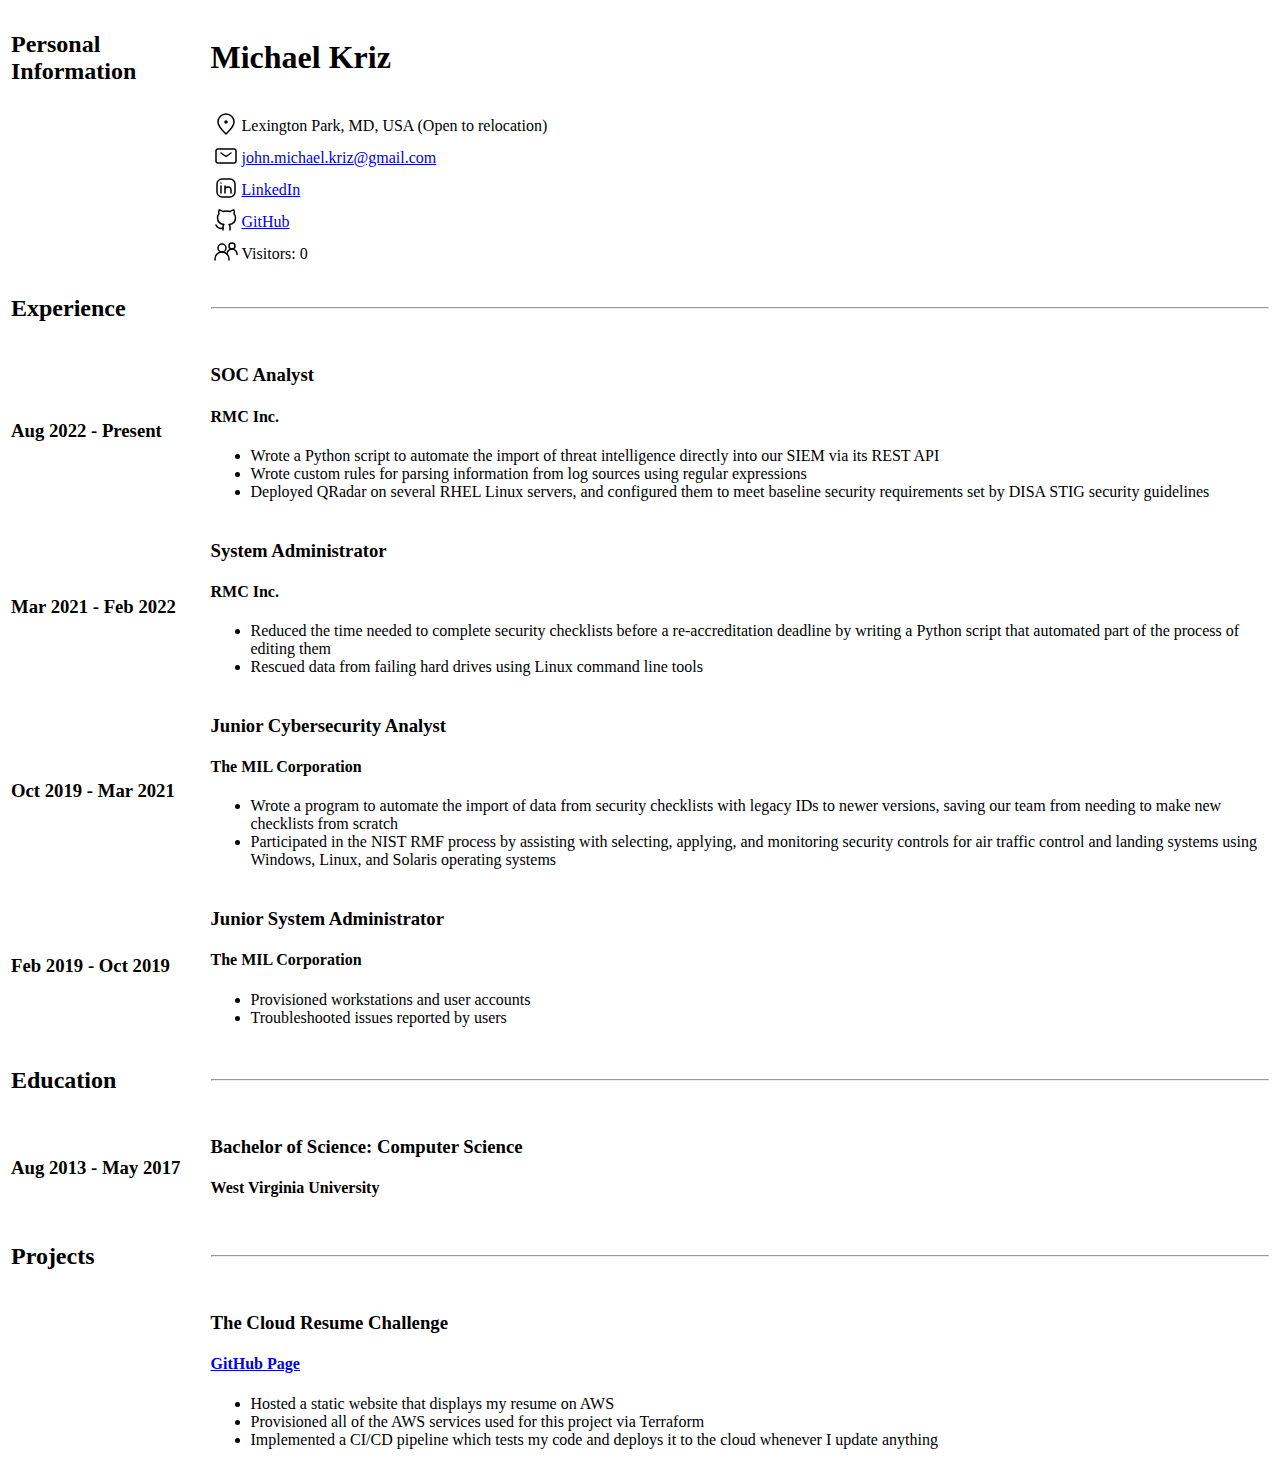
==== frontend/index.html @ 846b08b1 "Add icons from Iconoir" ====
<!DOCTYPE html>
<html lang="en">
  <head>
    <meta charset="UTF-8">
    <link rel="stylesheet" href="styles.css">
    <title>Michael Kriz</title>
  </head>
  <body>
    <table class="sheet">
      <tr>
        <td><h2>Personal Information</h2></td>
        <td><h1>Michael Kriz</h1></td>
      </tr>
      <tr>
        <td><div class="eventual_image"></div></td>
        <td>
          <table>
            <tr>
              <td><img class="icon" src=images/map-pin.svg alt="Location"></img></td>
              <td>Lexington Park, MD, USA (Open to relocation)</td>
            </tr>
            <tr>
              <td><img class="icon" src=images/mail.svg alt="Email"></img></td>
              <td><a href="mailto:john.michael.kriz@gmail.com">john.michael.kriz@gmail.com</a></td>
            </tr>
            <tr>
              <td><img class="icon" src=images/linkedin.svg alt="LinkedIn"></img></td>
              <td><a href="https://www.linkedin.com/in/john-michael-kriz/">LinkedIn</a></td>
            </tr>
            <tr>
              <td><img class="icon" src=images/github.svg alt="GitHub"></img></td>
              <td><a href="https://github.com/jmkriz">GitHub</a></td>
            </tr>
            <tr>
              <td><img class="icon" src=images/group.svg alt="Visitors"></img></td>
              <td>Visitors: <span id=visitor_count>0</span></td>
            </tr>
          </table>
        </td>
      </tr>
      <tr>
        <td><h2>Experience</h2></td>
        <td><hr/></td>
      </tr>
      <tr>
        <td><h3 class="date">Aug 2022 - Present</h3></td>
        <td>
          <h3>SOC Analyst</h3>
          <h4>RMC Inc.</h4>
          <ul>
            <li>Wrote a Python script to automate the import of threat intelligence directly into our SIEM via its REST API</li>
            <li>Wrote custom rules for parsing information from log sources using regular expressions</li>
            <li>Deployed QRadar on several RHEL Linux servers, and configured them to meet baseline security requirements set by DISA STIG security guidelines</li>
          </ul>
        </td>
      </tr>
      <tr>
        <td><h3 class="date">Mar 2021 - Feb 2022</h3></td>
        <td>
          <h3>System Administrator</h3>
          <h4>RMC Inc.</h4>
          <ul>
            <li>Reduced the time needed to complete security checklists before a re-accreditation deadline by writing a Python script that automated part of the process of editing them</li>
            <li>Rescued data from failing hard drives using Linux command line tools</li>
          </ul>
        </td>
      </tr>
      <tr>
        <td><h3 class="date">Oct 2019 - Mar 2021</h3></td>
        <td>
          <h3>Junior Cybersecurity Analyst</h3>
          <h4>The MIL Corporation</h4>
          <ul>
            <li>Wrote a program to automate the import of data from security checklists with legacy IDs to newer versions, saving our team from needing to make new checklists from scratch</li>
            <li>Participated in the NIST RMF process by assisting with selecting, applying, and monitoring security controls for air traffic control and landing systems using Windows, Linux, and Solaris operating systems</li>
          </ul>
        </td>
      </tr>
      <tr>
        <td><h3 class="date">Feb 2019 - Oct 2019</h3></td>
        <td>
          <h3>Junior System Administrator</h3>
          <h4>The MIL Corporation</h4>
          <ul>
            <li>Provisioned workstations and user accounts</li>
            <li>Troubleshooted issues reported by users</li>
          </ul>
        </td>
      </tr>
      <tr>
        <td><h2>Education</h2></td>
        <td><hr/></td>
      </tr>
      <tr>
        <td><h3>Aug 2013 - May 2017</h3></td>
        <td>
          <h3>Bachelor of Science: Computer Science</h3>
          <h4>West Virginia University</h4>
        </td>
      </tr>
      <tr>
        <td><h2>Projects</h2></td>
        <td><hr/></td>
      </tr>
      <tr>
        <td></td>
        <td>
          <h3>The Cloud Resume Challenge</h3>
          <h4><a href="https://github.com/jmkriz/cloud-resume-challenge">GitHub Page</a></h4>
          <ul>
            <li>Hosted a static website that displays my resume on AWS</li>
            <li>Provisioned all of the AWS services used for this project via Terraform</li>
            <li>Implemented a CI/CD pipeline which tests my code and deploys it to the cloud whenever I update anything</li>
          </ul>
        </td>
      </tr>
      <!--
      <p>You are the<div id="visitor_count">0</div>th visitor!</p>
      <script>
        const visitorCount = document.getElementById("visitor_count");
        const apiUrl = 'https://api.jmkriz.dev/visitorcount';
        const getResponse = fetch(apiUrl)
              .then(response=>response.text())
              .then(responseText=>visitorCount.innerHTML = responseText);
        fetch(apiUrl, {
            method: "POST"
        });
      </script>
        -->
    </table>
  </body>
</html>
---- frontend/styles.css ----
h1, h2, h3, h4, p {
    font-family: "Garamond", "Times New Roman", serif;
}

h1 {
    font-size: 42;
}
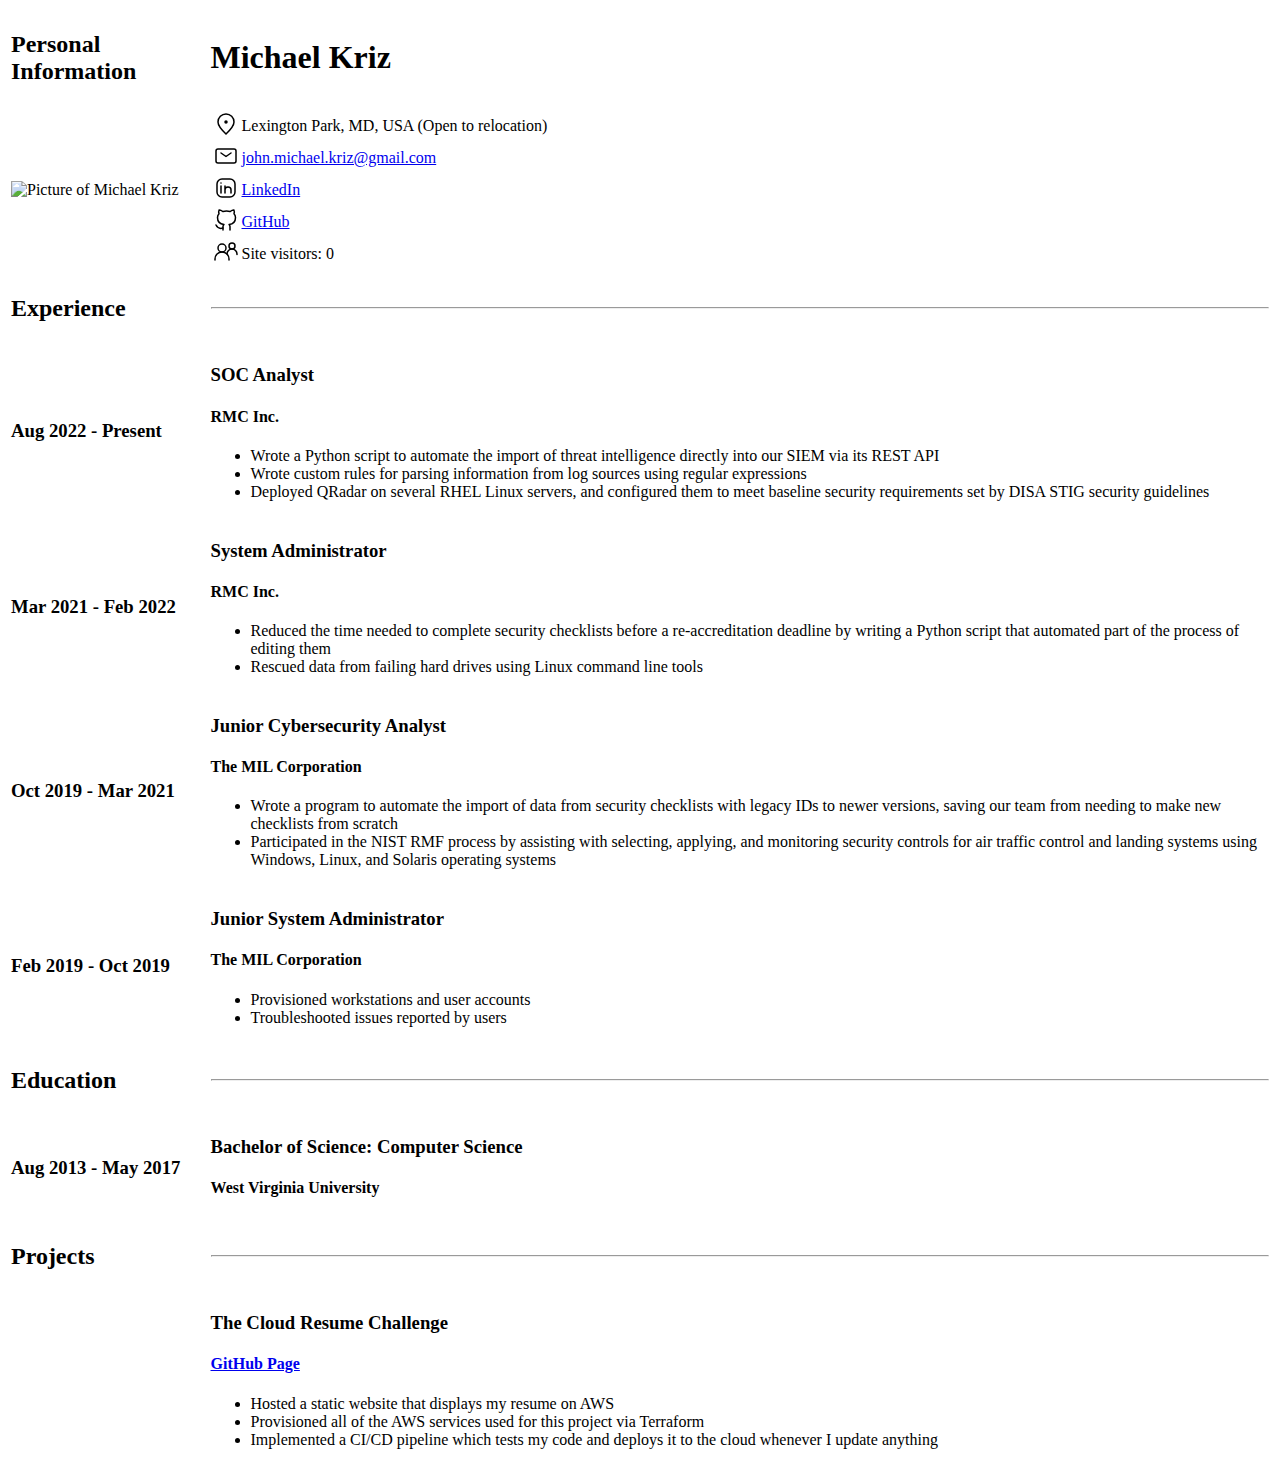
==== commit c7b6d488: "Add date class to a date" ====
--- a/frontend/index.html
+++ b/frontend/index.html
@@ -12,7 +12,7 @@
         <td><h1>Michael Kriz</h1></td>
       </tr>
       <tr>
-        <td><div class="eventual_image"></div></td>
+        <td><img class="portrait" src=images/portrait.jpg alt="Picture of Michael Kriz"></img></div></td>
         <td>
           <table>
             <tr>
@@ -33,7 +33,7 @@
             </tr>
             <tr>
               <td><img class="icon" src=images/group.svg alt="Visitors"></img></td>
-              <td>Visitors: <span id=visitor_count>0</span></td>
+              <td>Site visitors: <span id=visitor_count>0</span></td>
             </tr>
           </table>
         </td>
@@ -92,7 +92,7 @@
         <td><hr/></td>
       </tr>
       <tr>
-        <td><h3>Aug 2013 - May 2017</h3></td>
+        <td><h3 class="date">Aug 2013 - May 2017</h3></td>
         <td>
           <h3>Bachelor of Science: Computer Science</h3>
           <h4>West Virginia University</h4>
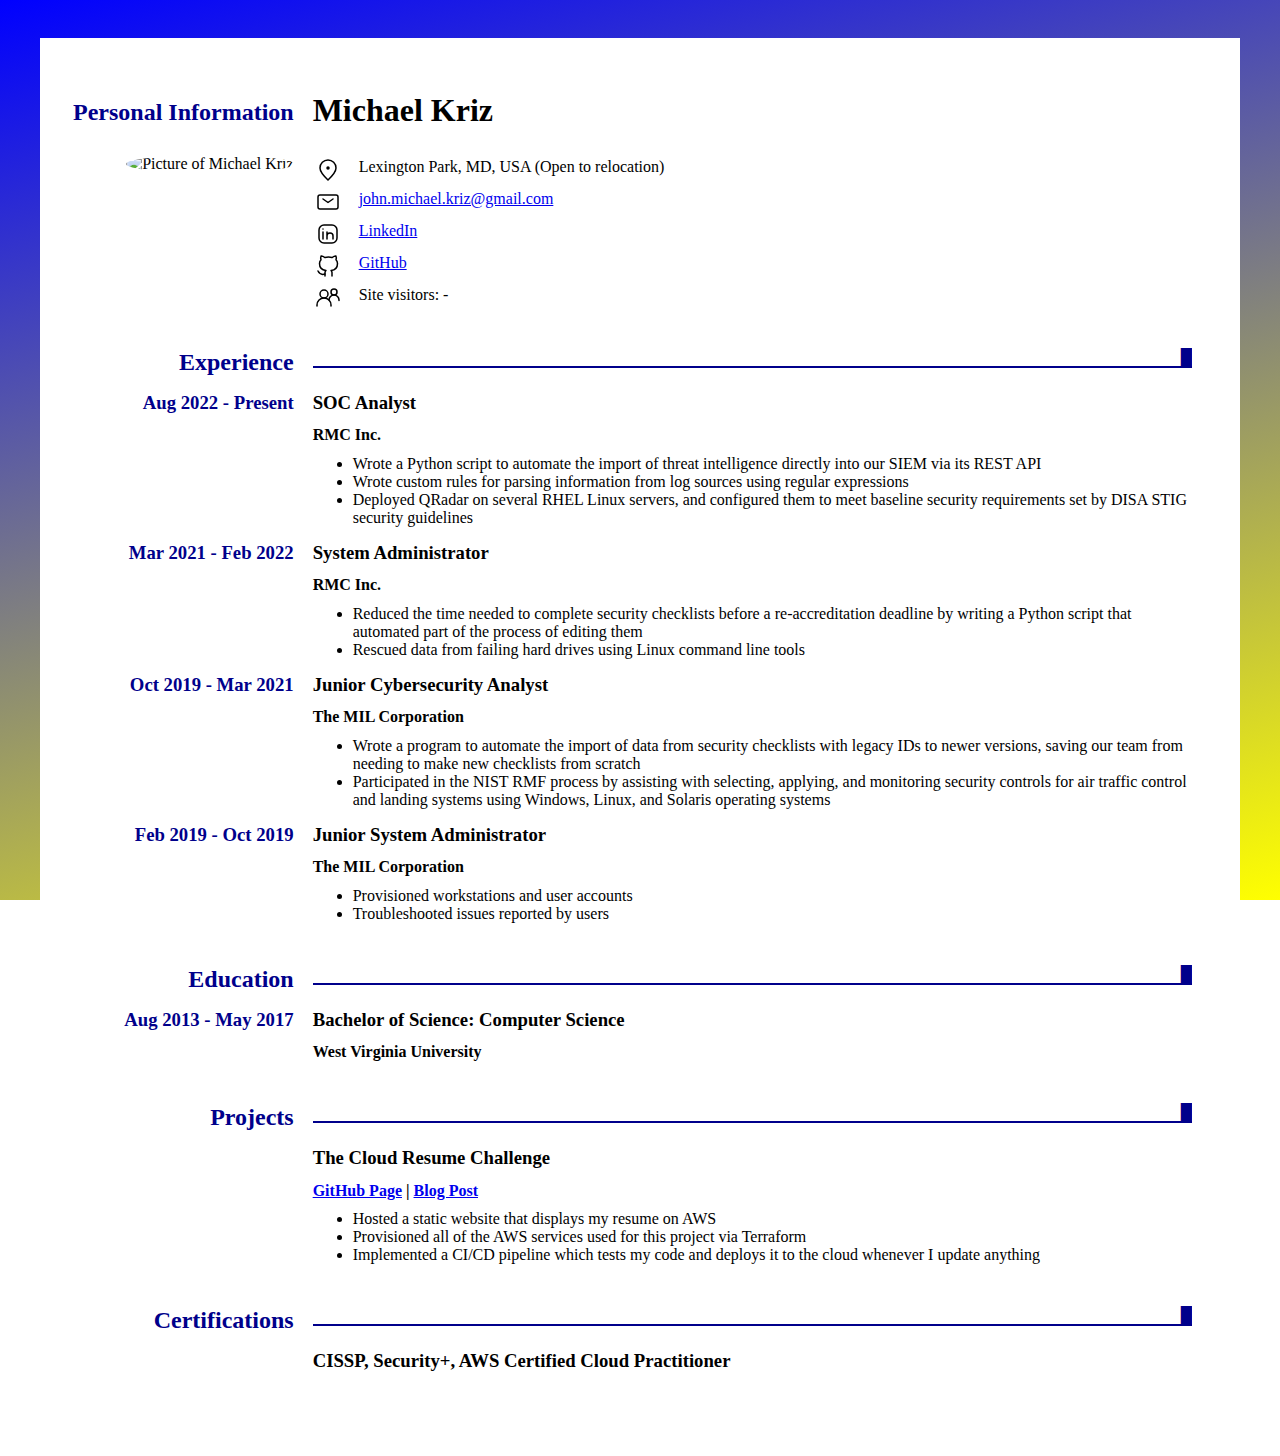
==== commit 8320e8b4: "Add link to blog post to resume" ====
--- a/frontend/index.html
+++ b/frontend/index.html
@@ -33,7 +33,7 @@
             </tr>
             <tr>
               <td><img class="icon" src=images/group.svg alt="Visitors"></img></td>
-              <td>Site visitors: <span id=visitor_count>0</span></td>
+              <td>Site visitors: <span id=visitor_count>-</span></td>
             </tr>
           </table>
         </td>
@@ -106,7 +106,7 @@
         <td></td>
         <td>
           <h3>The Cloud Resume Challenge</h3>
-          <h4><a href="https://github.com/jmkriz/cloud-resume-challenge">GitHub Page</a></h4>
+          <h4><a href="https://github.com/jmkriz/cloud-resume-challenge">GitHub Page</a> | <a href="https://dev.to/jmkriz/the-cloud-resume-challenge-19d5">Blog Post</a></h4>
           <ul>
             <li>Hosted a static website that displays my resume on AWS</li>
             <li>Provisioned all of the AWS services used for this project via Terraform</li>
@@ -114,8 +114,14 @@
           </ul>
         </td>
       </tr>
-      <!--
-      <p>You are the<div id="visitor_count">0</div>th visitor!</p>
+      <tr>
+        <td><h2>Certifications</h2></td>
+        <td><hr/></td>
+      </tr>
+      <tr>
+        <td></td>
+        <td><h3>CISSP, Security+, AWS Certified Cloud Practitioner</h3></td>
+      </tr>
       <script>
         const visitorCount = document.getElementById("visitor_count");
         const apiUrl = 'https://api.jmkriz.dev/visitorcount';
@@ -126,7 +132,6 @@
             method: "POST"
         });
       </script>
-        -->
     </table>
   </body>
 </html>
--- a/frontend/styles.css
+++ b/frontend/styles.css
@@ -1,7 +1,72 @@
-h1, h2, h3, h4, p {
+body {
+    align-content: center;
+    background-attachment: fixed;
+    background-image: linear-gradient(165deg, blue, yellow);
+    display: flex;
+    justify-content: center;
+    align-items: center;
+}
+
+.sheet {
+    background-color: white;
+    margin: 30px;
+    padding: 30px;
+    max-width: 1200px;
+}
+
+.divider {
+    align-content: end;
+}
+
+a, h1, h2, h3, h4, p {
     font-family: "Garamond", "Times New Roman", serif;
 }
 
 h1 {
-    font-size: 42;
+    font-size: 2em;
 }
+
+h2 {
+    font-size: 1.5em;
+    margin-top: 1.17em;
+    margin-bottom: .5em;
+}
+
+h2, hr, .date {
+    color: darkblue;
+}
+
+h3, h4, ul {
+    margin-top: 0em;
+    margin-bottom: .67em;
+}
+
+hr {
+    border: 0px;
+    border-bottom: 2px solid darkblue;
+    margin-top: 1.67em;
+    text-align: right;
+}
+
+hr::after {
+    content: "█";
+}
+
+tr {
+    vertical-align: top;
+}
+
+td:first-child {
+    text-align: right;
+    white-space: nowrap;
+}
+
+td {
+    padding-right: 16px;
+}
+
+.portrait {
+    border-radius: 50%;
+    width: 200px;
+    height: 200px;
+}
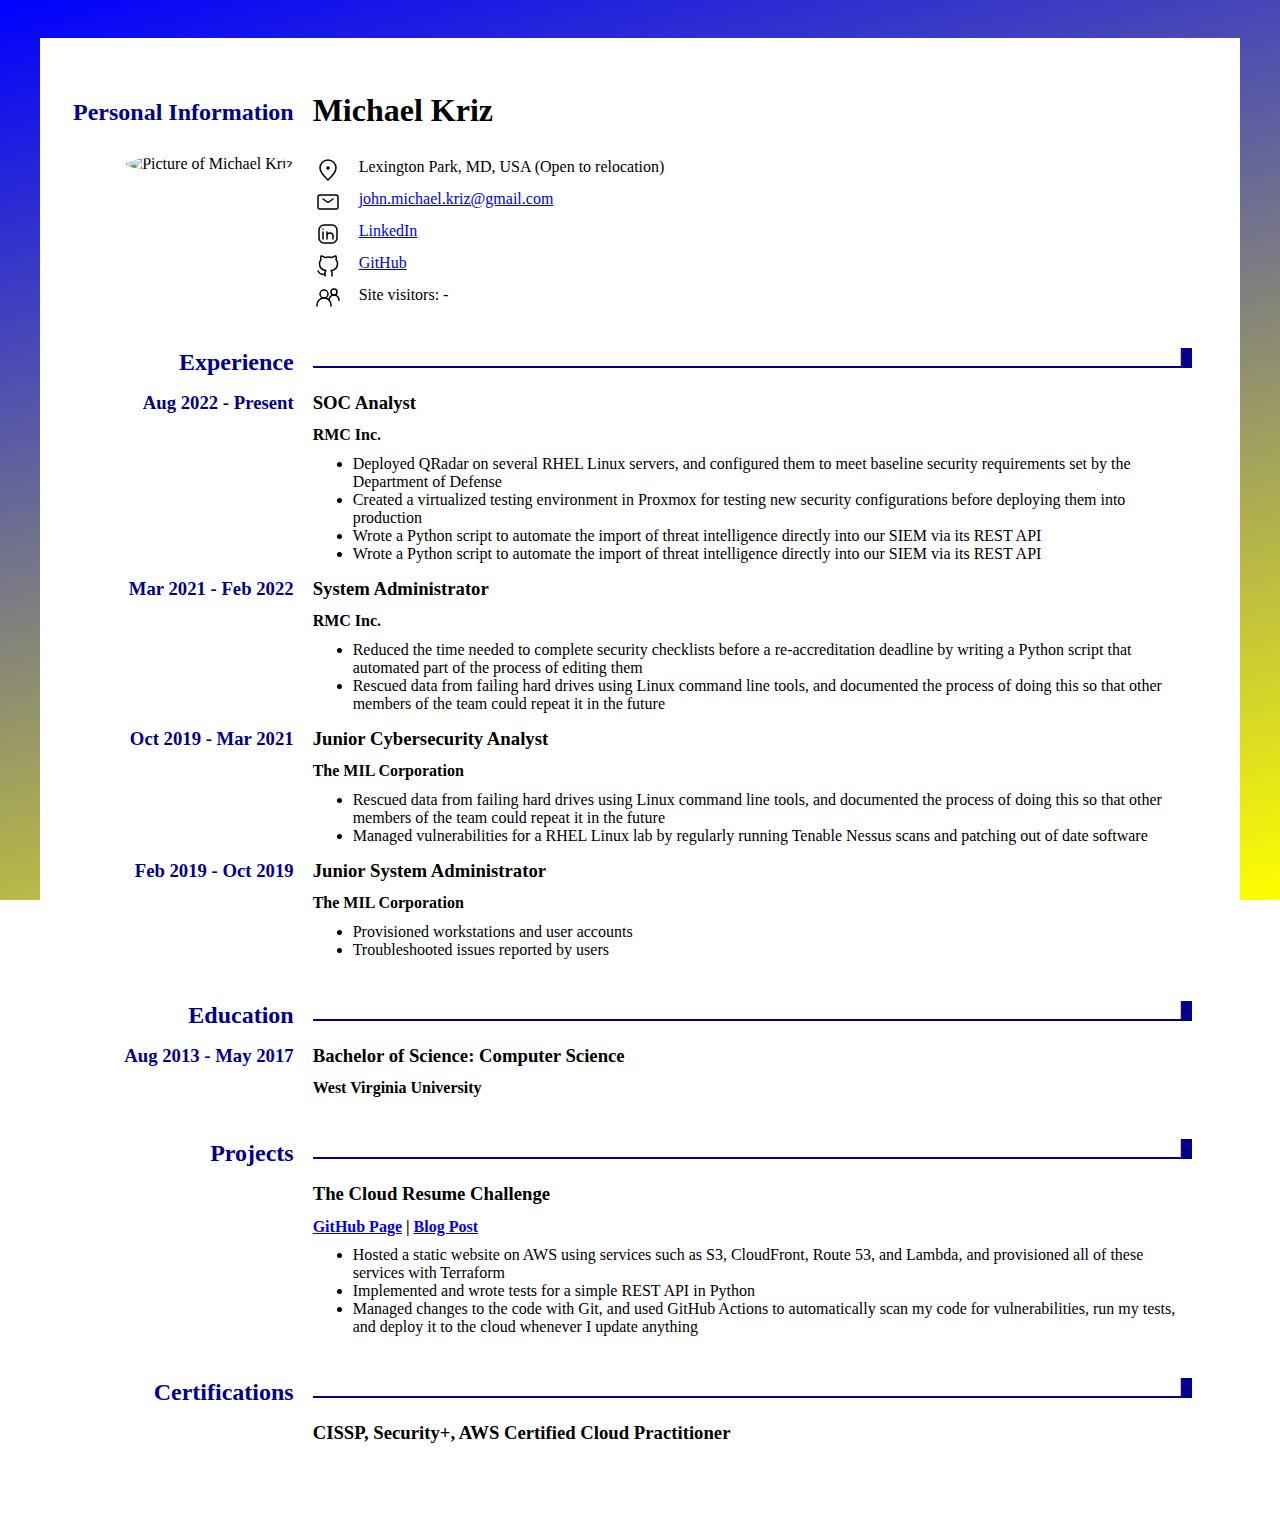
==== commit 7bb1a672: "Update resume content" ====
--- a/frontend/index.html
+++ b/frontend/index.html
@@ -48,9 +48,10 @@
           <h3>SOC Analyst</h3>
           <h4>RMC Inc.</h4>
           <ul>
+            <li>Deployed QRadar on several RHEL Linux servers, and configured them to meet baseline security requirements set by the Department of Defense</li>
+            <li>Created a virtualized testing environment in Proxmox for testing new security configurations before deploying them into production</li>
             <li>Wrote a Python script to automate the import of threat intelligence directly into our SIEM via its REST API</li>
-            <li>Wrote custom rules for parsing information from log sources using regular expressions</li>
-            <li>Deployed QRadar on several RHEL Linux servers, and configured them to meet baseline security requirements set by DISA STIG security guidelines</li>
+            <li>Wrote a Python script to automate the import of threat intelligence directly into our SIEM via its REST API</li>
           </ul>
         </td>
       </tr>
@@ -61,7 +62,7 @@
           <h4>RMC Inc.</h4>
           <ul>
             <li>Reduced the time needed to complete security checklists before a re-accreditation deadline by writing a Python script that automated part of the process of editing them</li>
-            <li>Rescued data from failing hard drives using Linux command line tools</li>
+            <li>Rescued data from failing hard drives using Linux command line tools, and documented the process of doing this so that other members of the team could repeat it in the future</li>
           </ul>
         </td>
       </tr>
@@ -71,8 +72,8 @@
           <h3>Junior Cybersecurity Analyst</h3>
           <h4>The MIL Corporation</h4>
           <ul>
-            <li>Wrote a program to automate the import of data from security checklists with legacy IDs to newer versions, saving our team from needing to make new checklists from scratch</li>
-            <li>Participated in the NIST RMF process by assisting with selecting, applying, and monitoring security controls for air traffic control and landing systems using Windows, Linux, and Solaris operating systems</li>
+            <li>Rescued data from failing hard drives using Linux command line tools, and documented the process of doing this so that other members of the team could repeat it in the future</li>
+            <li>Managed vulnerabilities for a RHEL Linux lab by regularly running Tenable Nessus scans and patching out of date software</li>
           </ul>
         </td>
       </tr>
@@ -108,9 +109,9 @@
           <h3>The Cloud Resume Challenge</h3>
           <h4><a href="https://github.com/jmkriz/cloud-resume-challenge">GitHub Page</a> | <a href="https://dev.to/jmkriz/the-cloud-resume-challenge-19d5">Blog Post</a></h4>
           <ul>
-            <li>Hosted a static website that displays my resume on AWS</li>
-            <li>Provisioned all of the AWS services used for this project via Terraform</li>
-            <li>Implemented a CI/CD pipeline which tests my code and deploys it to the cloud whenever I update anything</li>
+            <li>Hosted a static website on AWS using services such as S3, CloudFront, Route 53, and Lambda, and provisioned all of these services with Terraform</li>
+            <li>Implemented and wrote tests for a simple REST API in Python</li>
+            <li>Managed changes to the code with Git, and used GitHub Actions to automatically scan my code for vulnerabilities, run my tests, and deploy it to the cloud whenever I update anything</li>
           </ul>
         </td>
       </tr>
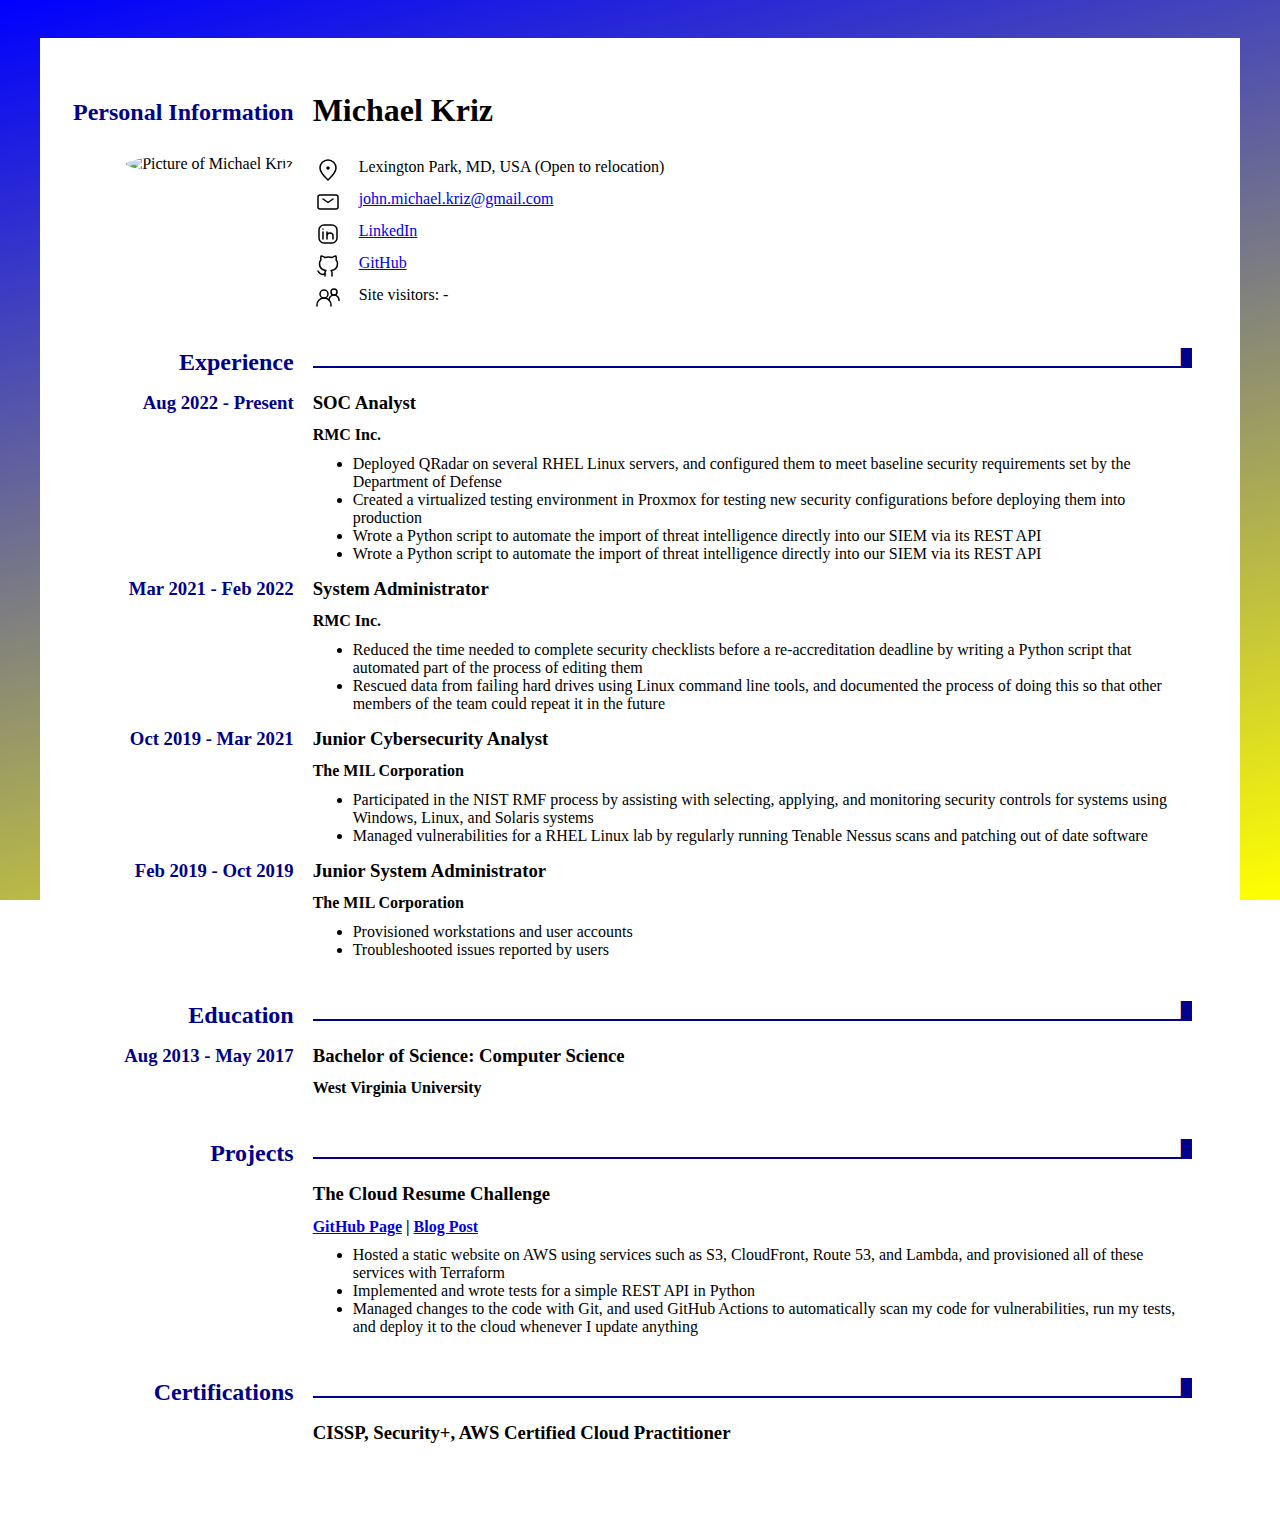
==== commit 500a2975: "Fix a repeated bullet point between two jobs" ====
--- a/frontend/index.html
+++ b/frontend/index.html
@@ -72,7 +72,7 @@
           <h3>Junior Cybersecurity Analyst</h3>
           <h4>The MIL Corporation</h4>
           <ul>
-            <li>Rescued data from failing hard drives using Linux command line tools, and documented the process of doing this so that other members of the team could repeat it in the future</li>
+            <li>Participated in the NIST RMF process by assisting with selecting, applying, and monitoring security controls for systems using Windows, Linux, and Solaris systems</li>
             <li>Managed vulnerabilities for a RHEL Linux lab by regularly running Tenable Nessus scans and patching out of date software</li>
           </ul>
         </td>
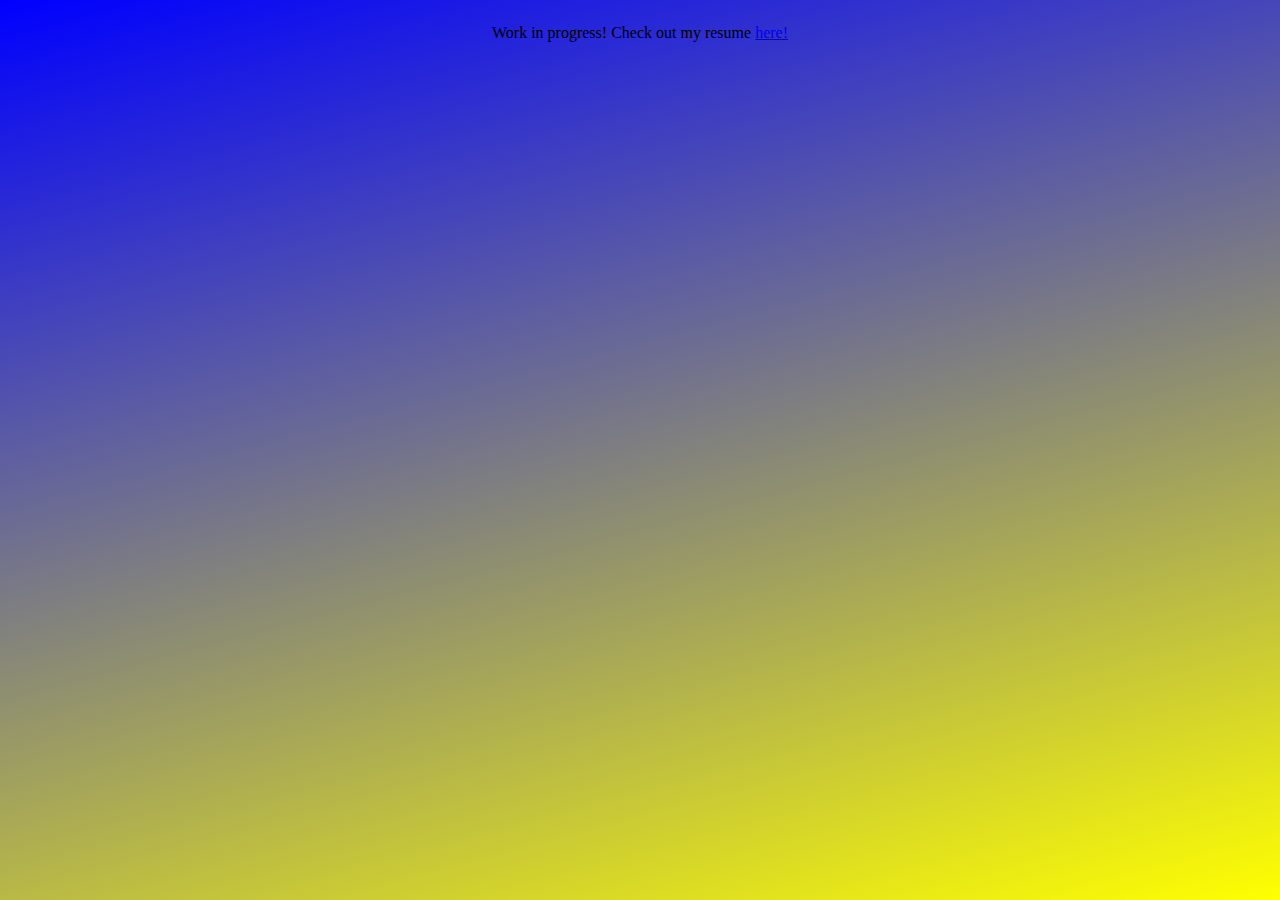
==== commit 4acf80bf: "Moved the resume to resume.html" ====
--- a/frontend/index.html
+++ b/frontend/index.html
@@ -3,136 +3,9 @@
   <head>
     <meta charset="UTF-8">
     <link rel="stylesheet" href="styles.css">
-    <title>Michael Kriz</title>
+    <title>Home Page</title>
   </head>
   <body>
-    <table class="sheet">
-      <tr>
-        <td><h2>Personal Information</h2></td>
-        <td><h1>Michael Kriz</h1></td>
-      </tr>
-      <tr>
-        <td><img class="portrait" src=images/portrait.jpg alt="Picture of Michael Kriz"></img></div></td>
-        <td>
-          <table>
-            <tr>
-              <td><img class="icon" src=images/map-pin.svg alt="Location"></img></td>
-              <td>Lexington Park, MD, USA (Open to relocation)</td>
-            </tr>
-            <tr>
-              <td><img class="icon" src=images/mail.svg alt="Email"></img></td>
-              <td><a href="mailto:john.michael.kriz@gmail.com">john.michael.kriz@gmail.com</a></td>
-            </tr>
-            <tr>
-              <td><img class="icon" src=images/linkedin.svg alt="LinkedIn"></img></td>
-              <td><a href="https://www.linkedin.com/in/john-michael-kriz/">LinkedIn</a></td>
-            </tr>
-            <tr>
-              <td><img class="icon" src=images/github.svg alt="GitHub"></img></td>
-              <td><a href="https://github.com/jmkriz">GitHub</a></td>
-            </tr>
-            <tr>
-              <td><img class="icon" src=images/group.svg alt="Visitors"></img></td>
-              <td>Site visitors: <span id=visitor_count>-</span></td>
-            </tr>
-          </table>
-        </td>
-      </tr>
-      <tr>
-        <td><h2>Experience</h2></td>
-        <td><hr/></td>
-      </tr>
-      <tr>
-        <td><h3 class="date">Aug 2022 - Present</h3></td>
-        <td>
-          <h3>SOC Analyst</h3>
-          <h4>RMC Inc.</h4>
-          <ul>
-            <li>Deployed QRadar on several RHEL Linux servers, and configured them to meet baseline security requirements set by the Department of Defense</li>
-            <li>Created a virtualized testing environment in Proxmox for testing new security configurations before deploying them into production</li>
-            <li>Wrote a Python script to automate the import of threat intelligence directly into our SIEM via its REST API</li>
-            <li>Wrote a Python script to automate the import of threat intelligence directly into our SIEM via its REST API</li>
-          </ul>
-        </td>
-      </tr>
-      <tr>
-        <td><h3 class="date">Mar 2021 - Feb 2022</h3></td>
-        <td>
-          <h3>System Administrator</h3>
-          <h4>RMC Inc.</h4>
-          <ul>
-            <li>Reduced the time needed to complete security checklists before a re-accreditation deadline by writing a Python script that automated part of the process of editing them</li>
-            <li>Rescued data from failing hard drives using Linux command line tools, and documented the process of doing this so that other members of the team could repeat it in the future</li>
-          </ul>
-        </td>
-      </tr>
-      <tr>
-        <td><h3 class="date">Oct 2019 - Mar 2021</h3></td>
-        <td>
-          <h3>Junior Cybersecurity Analyst</h3>
-          <h4>The MIL Corporation</h4>
-          <ul>
-            <li>Participated in the NIST RMF process by assisting with selecting, applying, and monitoring security controls for systems using Windows, Linux, and Solaris systems</li>
-            <li>Managed vulnerabilities for a RHEL Linux lab by regularly running Tenable Nessus scans and patching out of date software</li>
-          </ul>
-        </td>
-      </tr>
-      <tr>
-        <td><h3 class="date">Feb 2019 - Oct 2019</h3></td>
-        <td>
-          <h3>Junior System Administrator</h3>
-          <h4>The MIL Corporation</h4>
-          <ul>
-            <li>Provisioned workstations and user accounts</li>
-            <li>Troubleshooted issues reported by users</li>
-          </ul>
-        </td>
-      </tr>
-      <tr>
-        <td><h2>Education</h2></td>
-        <td><hr/></td>
-      </tr>
-      <tr>
-        <td><h3 class="date">Aug 2013 - May 2017</h3></td>
-        <td>
-          <h3>Bachelor of Science: Computer Science</h3>
-          <h4>West Virginia University</h4>
-        </td>
-      </tr>
-      <tr>
-        <td><h2>Projects</h2></td>
-        <td><hr/></td>
-      </tr>
-      <tr>
-        <td></td>
-        <td>
-          <h3>The Cloud Resume Challenge</h3>
-          <h4><a href="https://github.com/jmkriz/cloud-resume-challenge">GitHub Page</a> | <a href="https://dev.to/jmkriz/the-cloud-resume-challenge-19d5">Blog Post</a></h4>
-          <ul>
-            <li>Hosted a static website on AWS using services such as S3, CloudFront, Route 53, and Lambda, and provisioned all of these services with Terraform</li>
-            <li>Implemented and wrote tests for a simple REST API in Python</li>
-            <li>Managed changes to the code with Git, and used GitHub Actions to automatically scan my code for vulnerabilities, run my tests, and deploy it to the cloud whenever I update anything</li>
-          </ul>
-        </td>
-      </tr>
-      <tr>
-        <td><h2>Certifications</h2></td>
-        <td><hr/></td>
-      </tr>
-      <tr>
-        <td></td>
-        <td><h3>CISSP, Security+, AWS Certified Cloud Practitioner</h3></td>
-      </tr>
-      <script>
-        const visitorCount = document.getElementById("visitor_count");
-        const apiUrl = 'https://api.jmkriz.dev/visitorcount';
-        const getResponse = fetch(apiUrl)
-              .then(response=>response.text())
-              .then(responseText=>visitorCount.innerHTML = responseText);
-        fetch(apiUrl, {
-            method: "POST"
-        });
-      </script>
-    </table>
+    <p>Work in progress! Check out my resume <a href=https://jmkriz.dev/resume.html>here!</a></p>
   </body>
 </html>
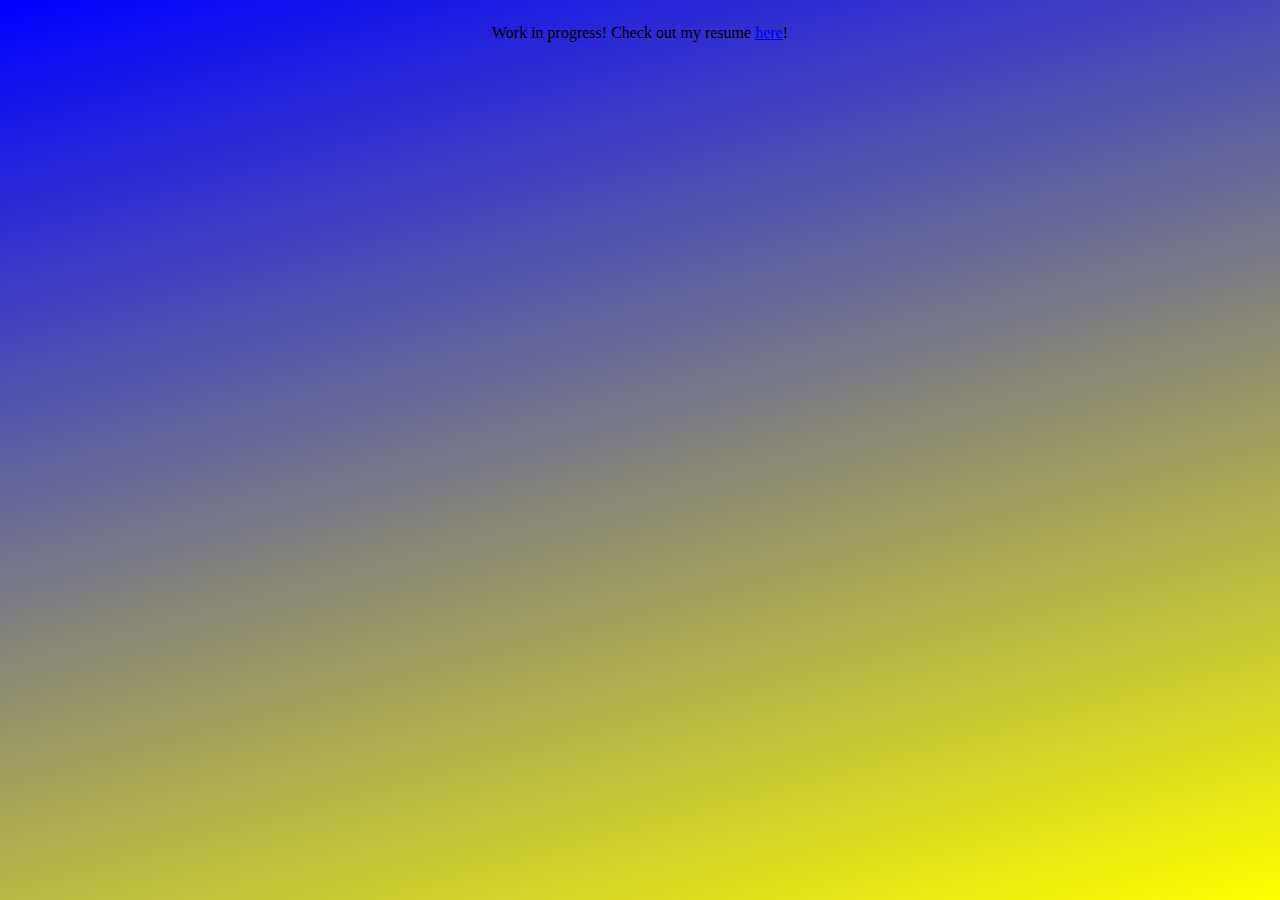
==== commit a2c91ae1: "Pushing another commit to trigger GitHub Actions" ====
--- a/frontend/index.html
+++ b/frontend/index.html
@@ -6,6 +6,6 @@
     <title>Home Page</title>
   </head>
   <body>
-    <p>Work in progress! Check out my resume <a href=https://jmkriz.dev/resume.html>here!</a></p>
+    <p>Work in progress! Check out my resume <a href=https://jmkriz.dev/resume.html>here</a>!</p>
   </body>
 </html>
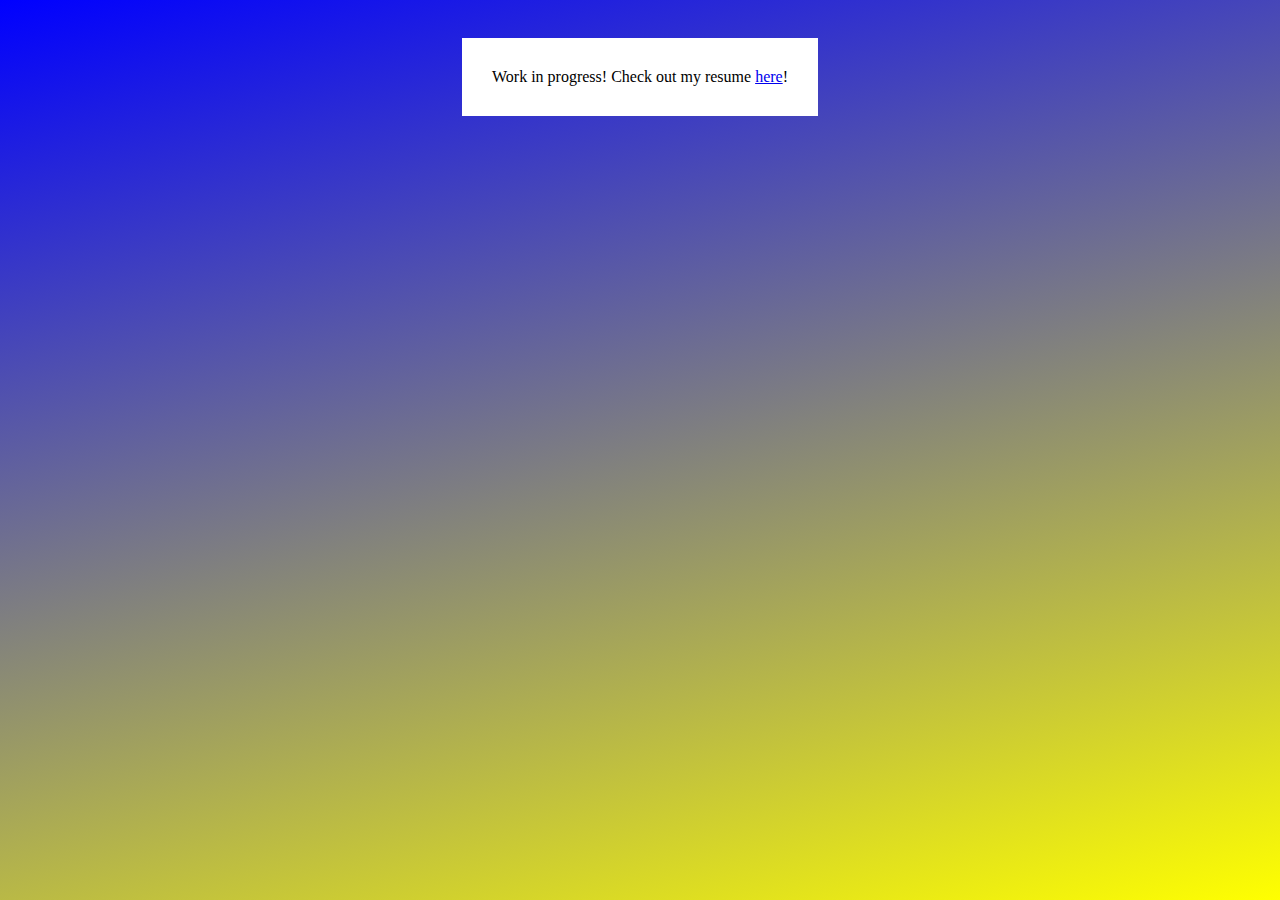
==== commit 9658c3b4: "Add a white background to the placeholder text so it's readable" ====
--- a/frontend/index.html
+++ b/frontend/index.html
@@ -6,6 +6,6 @@
     <title>Home Page</title>
   </head>
   <body>
-    <p>Work in progress! Check out my resume <a href=https://jmkriz.dev/resume.html>here</a>!</p>
+    <p class="sheet">Work in progress! Check out my resume <a href=https://jmkriz.dev/resume.html>here</a>!</p>
   </body>
 </html>
